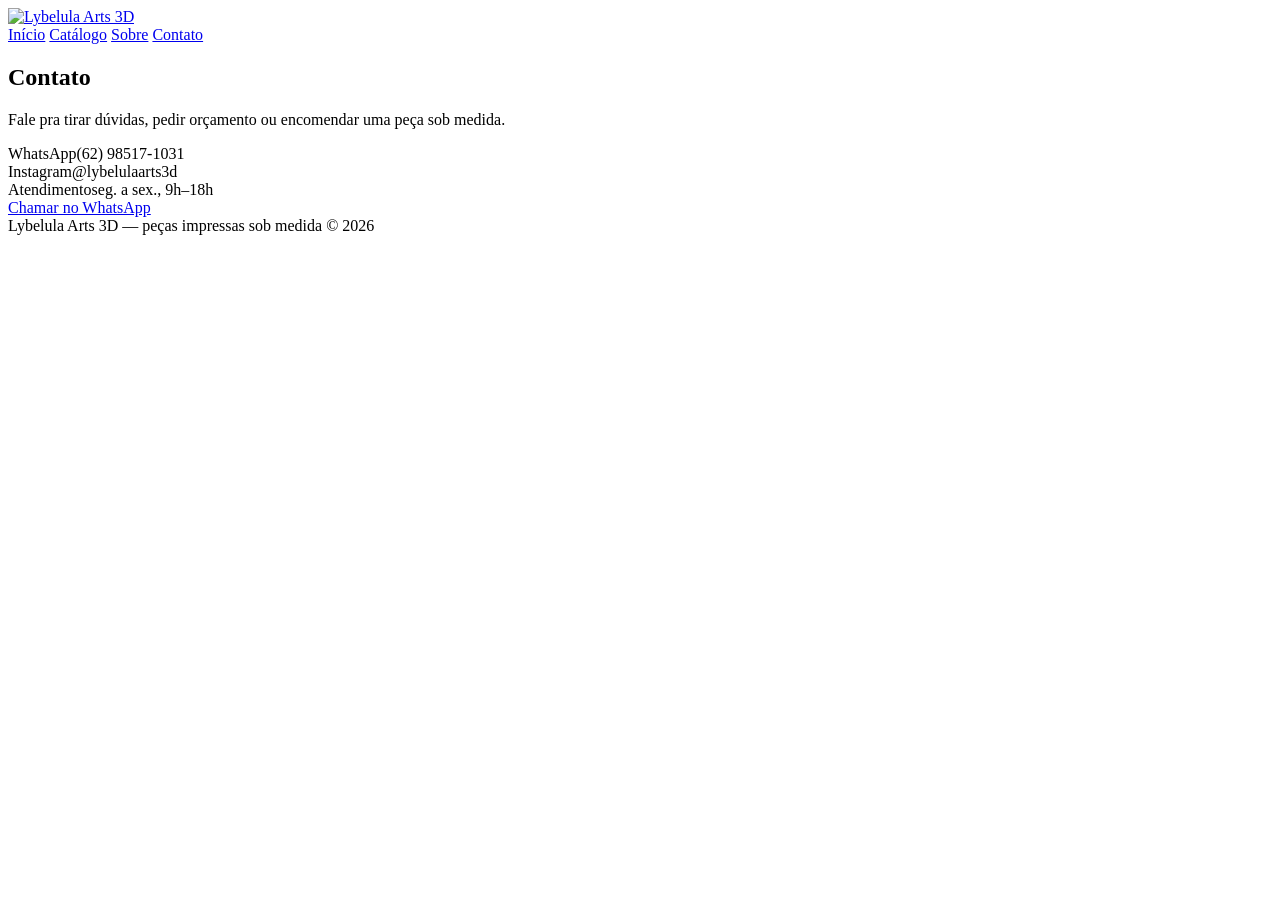
==== contato.html @ 63474842 "Add files via upload" ====
<!DOCTYPE html>
<html lang="pt-BR">
<head>
<meta charset="UTF-8">
<meta name="viewport" content="width=device-width, initial-scale=1, viewport-fit=cover">
<title>Lybelula Arts 3D — Contato</title>
<link rel="preconnect" href="https://fonts.googleapis.com">
<link rel="preconnect" href="https://fonts.gstatic.com" crossorigin>
<link href="https://fonts.googleapis.com/css2?family=Sora:wght@400;600;700;800&family=Inter:wght@400;500;600&display=swap" rel="stylesheet">
<link rel="stylesheet" href="css/style.css">
</head>
<body>

<header>
  <div class="wrap">
    <a href="index.html" class="brand"><img src="assets/logo.jpg" alt="Lybelula Arts 3D"></a>
    <nav>
      <a href="index.html">Início</a>
      <a href="catalogo.html">Catálogo</a>
      <a href="sobre.html">Sobre</a>
      <a href="contato.html" class="active">Contato</a>
    </nav>
  </div>
</header>

<main class="wrap">
  <section>
    <div class="section-head"><h2>Contato</h2><p>Fale pra tirar dúvidas, pedir orçamento ou encomendar uma peça sob medida.</p></div>
    <div class="contact" id="contact-content">
      <div class="line"><span>WhatsApp</span><span>(62) 98517-1031</span></div>
      <div class="line"><span>Instagram</span><span>@lybelulaarts3d</span></div>
      <div class="line"><span>Atendimento</span><span>seg. a sex., 9h–18h</span></div>
      <a class="btn btn-primary" id="whatsapp-btn" href="#">Chamar no WhatsApp</a>
    </div>
  </section>
</main>

<footer>
  <div class="wrap">
    <span>Lybelula Arts 3D — peças impressas sob medida</span>
    <span>© 2026</span>
  </div>
</footer>

<script src="js/products.js"></script>
<script src="js/contato.js"></script>
</body>
</html>
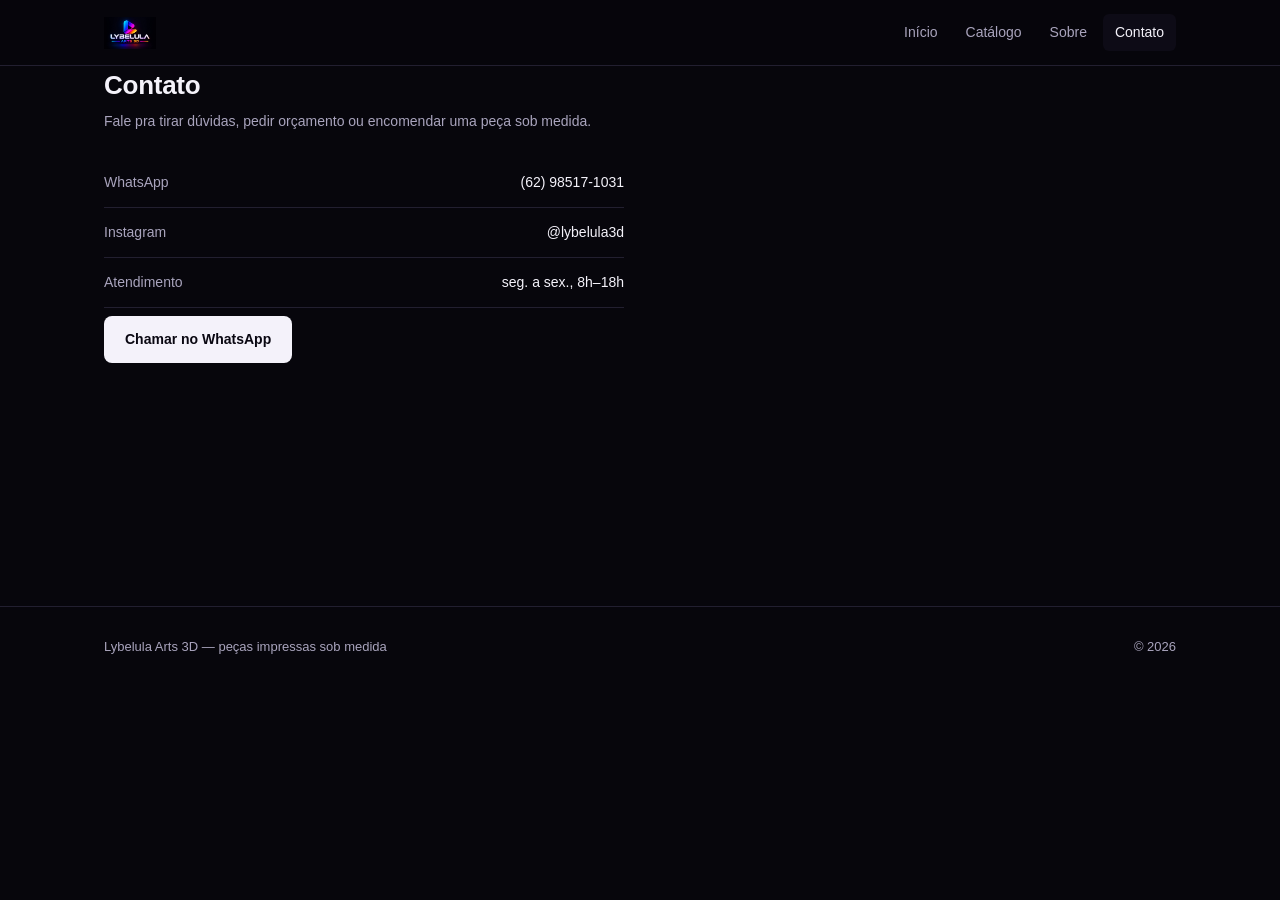
==== commit 937282f1: "Update Instagram handle and atendimento hours" ====
--- a/contato.html
+++ b/contato.html
@@ -28,8 +28,8 @@
     <div class="section-head"><h2>Contato</h2><p>Fale pra tirar dúvidas, pedir orçamento ou encomendar uma peça sob medida.</p></div>
     <div class="contact" id="contact-content">
       <div class="line"><span>WhatsApp</span><span>(62) 98517-1031</span></div>
-      <div class="line"><span>Instagram</span><span>@lybelulaarts3d</span></div>
-      <div class="line"><span>Atendimento</span><span>seg. a sex., 9h–18h</span></div>
+      <div class="line"><span>Instagram</span><span>@lybelula3d</span></div>
+      <div class="line"><span>Atendimento</span><span>seg. a sex., 8h–18h</span></div>
       <a class="btn btn-primary" id="whatsapp-btn" href="#">Chamar no WhatsApp</a>
     </div>
   </section>
--- a/css/style.css
+++ b/css/style.css
@@ -0,0 +1,123 @@
+:root{
+  --bg:#07060c; --bg-2:#0d0b16; --bg-3:#120f1e;
+  --blue:#2f8fe8; --magenta:#d626e0; --orange:#ff8a1f; --green:#2fbf86;
+  --ink:#f4f2fa; --ink-dim:#a9a4bd; --line:#221f30;
+  box-sizing:border-box;
+  padding-top:env(safe-area-inset-top,0px);
+  padding-bottom:env(safe-area-inset-bottom,0px);
+}
+*{box-sizing:border-box;}
+html{scroll-behavior:smooth;scroll-padding-top:env(safe-area-inset-top,0px);}
+body{margin:0;background:var(--bg);color:var(--ink);font-family:'Inter',sans-serif;line-height:1.5;-webkit-font-smoothing:antialiased;}
+h1,h2,h3{font-family:'Sora',sans-serif;margin:0;letter-spacing:-0.01em;}
+a{color:inherit;}
+button{font-family:inherit;}
+.wrap{max-width:1120px;margin:0 auto;padding:0 24px;}
+
+header{position:sticky;top:0;padding-top:calc(14px + env(safe-area-inset-top,0px));padding-bottom:14px;background:rgba(7,6,12,0.9);backdrop-filter:blur(10px);border-bottom:1px solid var(--line);z-index:20;}
+header .wrap{display:flex;align-items:center;justify-content:space-between;gap:16px;}
+.brand img{height:32px;width:auto;display:block;}
+nav{display:flex;gap:4px;}
+nav a{font-size:14px;color:var(--ink-dim);text-decoration:none;padding:8px 12px;border-radius:6px;}
+nav a:hover{color:var(--ink);}
+nav a.active{color:var(--ink);background:var(--bg-2);}
+
+main{min-height:60vh;padding:44px 0 80px;}
+.page{display:none;}
+.page.active{display:block;}
+
+/* home */
+.home-hero{display:grid;grid-template-columns:1.15fr 0.85fr;gap:40px;align-items:center;padding-bottom:56px;border-bottom:1px solid var(--line);margin-bottom:48px;}
+.home-hero h1{font-size:38px;font-weight:800;line-height:1.1;}
+.home-hero .grad{background:linear-gradient(90deg,var(--blue),var(--magenta) 55%,var(--orange));-webkit-background-clip:text;background-clip:text;color:transparent;}
+.home-hero p{margin-top:16px;color:var(--ink-dim);font-size:16px;max-width:44ch;}
+.home-hero img{width:100%;max-width:300px;display:block;margin:0 auto;}
+.btn{display:inline-flex;align-items:center;gap:8px;padding:12px 20px;border-radius:8px;font-size:14px;font-weight:600;text-decoration:none;border:1px solid transparent;cursor:pointer;margin-top:24px;}
+.btn-primary{background:var(--ink);color:#0a0812;}
+.btn-ghost{border-color:var(--line);color:var(--ink);}
+.btn-primary:hover{opacity:0.88;}
+.btn-ghost:hover{border-color:var(--ink-dim);}
+
+.cat-tiles{display:grid;grid-template-columns:repeat(5,1fr);gap:14px;}
+.cat-tile{display:block;background:var(--bg-2);border:1px solid var(--line);border-top:3px solid var(--accent);border-radius:6px;padding:20px;cursor:pointer;text-align:left;color:var(--ink);text-decoration:none;}
+.cat-tile:hover{border-color:var(--accent);}
+.cat-tile h3{font-size:15px;}
+.cat-tile p{font-size:12px;color:var(--ink-dim);margin-top:4px;}
+
+/* section head */
+.section-head{margin-bottom:26px;}
+.section-head h2{font-size:26px;font-weight:700;}
+.section-head p{color:var(--ink-dim);font-size:14px;margin-top:6px;}
+
+/* filters + grid */
+.filters{display:flex;gap:8px;flex-wrap:wrap;margin-bottom:14px;}
+.subfilters{display:none;gap:8px;flex-wrap:wrap;margin-bottom:30px;padding-bottom:22px;border-bottom:1px solid var(--line);}
+.subfilters.show{display:flex;}
+.filter{padding:9px 16px;border-radius:999px;border:1px solid var(--line);background:transparent;color:var(--ink-dim);font-size:13px;font-weight:500;cursor:pointer;transition:border-color .15s,color .15s;}
+.filter:hover{color:var(--ink);}
+.filter.active{color:#07060c;border-color:transparent;background:var(--ink);}
+.subfilter{padding:7px 14px;border-radius:999px;border:1px solid var(--line);background:transparent;color:var(--ink-dim);font-size:12px;font-weight:500;cursor:pointer;}
+.subfilter.active{color:var(--ink);border-color:var(--ink-dim);}
+.grid{display:grid;grid-template-columns:repeat(3,1fr);gap:18px;}
+.card{background:var(--bg-2);border:1px solid var(--line);border-top:3px solid var(--accent,var(--blue));border-radius:6px;overflow:hidden;display:flex;flex-direction:column;transition:transform .15s,border-color .15s;}
+.card:hover{transform:translateY(-2px);border-color:var(--accent,var(--blue));}
+.card-media{display:flex;align-items:center;justify-content:center;height:190px;background:var(--bg-3);flex-shrink:0;}
+.card-media img{max-width:100%;max-height:100%;width:auto;height:auto;object-fit:contain;display:block;padding:14px;}
+.card-body{padding:16px 18px 18px;display:flex;flex-direction:column;gap:8px;flex:1;}
+.card .tag{font-size:11px;color:var(--ink-dim);font-weight:500;line-height:1.3;height:1.3em;overflow:hidden;white-space:nowrap;text-overflow:ellipsis;}
+.card h3{font-size:15px;font-weight:700;line-height:1.3;height:2.6em;display:-webkit-box;-webkit-line-clamp:2;-webkit-box-orient:vertical;overflow:hidden;}
+.card h3 a{text-decoration:none;}
+.card h3 a:hover{text-decoration:underline;}
+.card.hide{display:none;}
+.btn-wa{display:inline-flex;align-items:center;justify-content:center;gap:6px;margin-top:auto;padding:9px 14px;border-radius:6px;background:#1fae5a;color:#fff;font-size:12px;font-weight:600;text-decoration:none;}
+.btn-wa:hover{background:#19974e;}
+.empty{display:none;text-align:center;padding:60px 0;color:var(--ink-dim);}
+
+/* categoria sem catálogo ainda (Personalizado) */
+.empty-cat{background:var(--bg-2);border:1px solid var(--line);border-top:3px solid var(--magenta);border-radius:8px;padding:48px 32px;text-align:center;}
+.empty-cat p{color:var(--ink-dim);font-size:14px;max-width:48ch;margin:10px auto 0;}
+
+/* product page */
+.back{display:inline-flex;align-items:center;gap:6px;color:var(--ink-dim);text-decoration:none;font-size:13px;margin-bottom:24px;cursor:pointer;background:none;border:none;padding:0;}
+.back:hover{color:var(--ink);}
+.product{display:grid;grid-template-columns:0.9fr 1.1fr;gap:44px;align-items:start;}
+.product-gallery{background:var(--bg-2);border:1px solid var(--line);border-radius:8px;aspect-ratio:1/1;display:flex;align-items:center;justify-content:center;overflow:hidden;}
+.product-gallery img{width:100%;height:100%;object-fit:contain;padding:28px;}
+.product-info .tag{font-size:12px;color:var(--ink-dim);}
+.product-info h1{font-size:30px;font-weight:800;margin-top:8px;}
+.product-info .desc{color:var(--ink-dim);font-size:15px;margin-top:16px;max-width:52ch;}
+.product-info .btn-wa{display:inline-flex;margin-top:26px;padding:13px 22px;font-size:14px;}
+.specs{list-style:none;padding:0;margin:22px 0 0;border-top:1px solid var(--line);}
+.specs li{display:flex;justify-content:space-between;padding:11px 0;border-bottom:1px solid var(--line);font-size:13px;}
+.specs li span:first-child{color:var(--ink-dim);}
+
+/* contact */
+.contact{max-width:520px;}
+.contact .btn{margin-top:8px;}
+.contact .line{display:flex;justify-content:space-between;padding:14px 0;border-bottom:1px solid var(--line);font-size:14px;}
+.contact .line span:first-child{color:var(--ink-dim);}
+
+.about-story{display:grid;grid-template-columns:repeat(3,1fr);gap:18px;margin:32px 0 40px;}
+.about-block{background:var(--bg-2);border:1px solid var(--line);border-top:3px solid var(--accent);border-radius:6px;padding:22px;}
+.about-block h3{font-size:16px;font-weight:700;}
+.about-block p{color:var(--ink-dim);font-size:14px;margin-top:10px;}
+@media (max-width:860px){.about-story{grid-template-columns:1fr;}}
+
+footer{padding:30px 0 calc(30px + env(safe-area-inset-bottom,0px));border-top:1px solid var(--line);}
+footer .wrap{display:flex;justify-content:space-between;align-items:center;flex-wrap:wrap;gap:10px;}
+footer span{color:var(--ink-dim);font-size:13px;}
+
+@media (max-width:860px){
+  .home-hero{grid-template-columns:1fr;}
+  .home-hero img{order:-1;max-width:220px;}
+  .cat-tiles{grid-template-columns:repeat(3,1fr);}
+  .grid{grid-template-columns:repeat(2,1fr);}
+  .product{grid-template-columns:1fr;}
+}
+@media (max-width:520px){
+  .grid{grid-template-columns:1fr;}
+  .cat-tiles{grid-template-columns:repeat(2,1fr);}
+  .card-media{height:160px;}
+  nav{display:none;}
+}
+@media (prefers-reduced-motion:reduce){html{scroll-behavior:auto;}.card{transition:none;}}
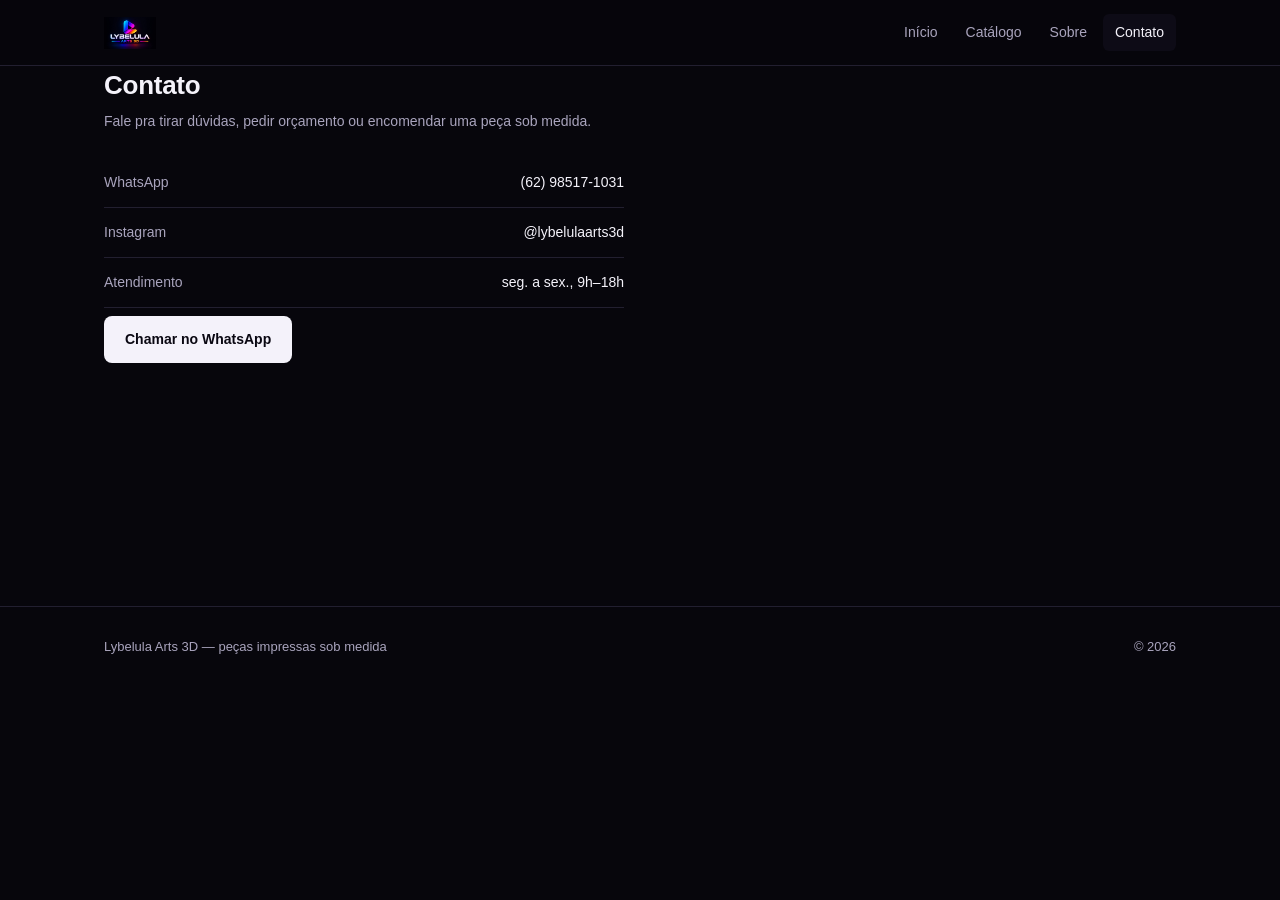
==== commit 99f3c377: "Add files via upload" ====
--- a/contato.html
+++ b/contato.html
@@ -28,8 +28,8 @@
     <div class="section-head"><h2>Contato</h2><p>Fale pra tirar dúvidas, pedir orçamento ou encomendar uma peça sob medida.</p></div>
     <div class="contact" id="contact-content">
       <div class="line"><span>WhatsApp</span><span>(62) 98517-1031</span></div>
-      <div class="line"><span>Instagram</span><span>@lybelula3d</span></div>
-      <div class="line"><span>Atendimento</span><span>seg. a sex., 8h–18h</span></div>
+      <div class="line"><span>Instagram</span><span>@lybelulaarts3d</span></div>
+      <div class="line"><span>Atendimento</span><span>seg. a sex., 9h–18h</span></div>
       <a class="btn btn-primary" id="whatsapp-btn" href="#">Chamar no WhatsApp</a>
     </div>
   </section>
